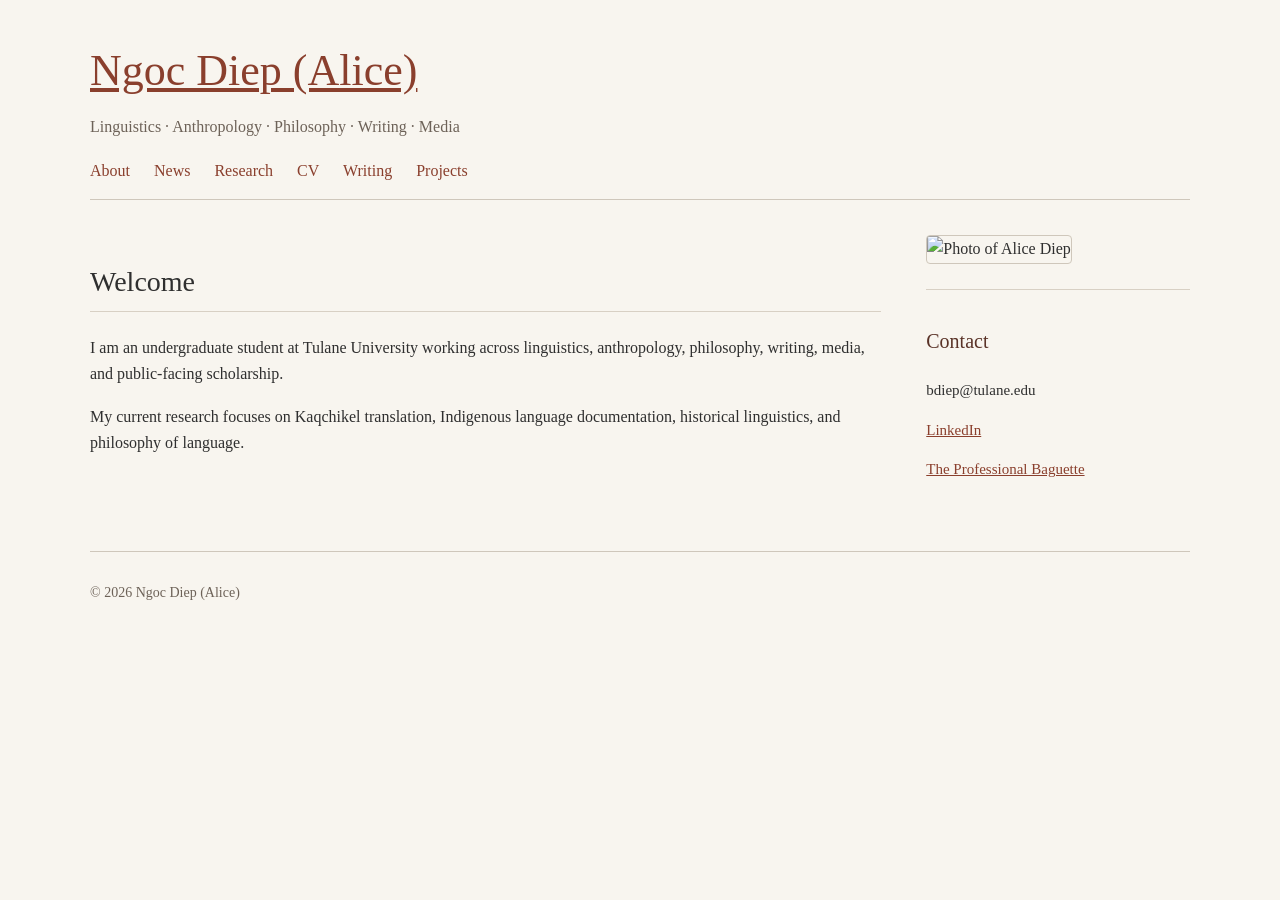
==== about.html @ 6a10789d "Create about.html" ====
<!DOCTYPE html>
<html lang="en">
<head>
  <meta charset="UTF-8" />
  <meta name="viewport" content="width=device-width, initial-scale=1.0" />
  <title>Ngoc Diep (Alice)</title>
  <link rel="stylesheet" href="style.css" />
</head>

<body>
  <div class="container">
    <header>
      <h1><a href="index.html">Ngoc Diep (Alice)</a></h1>
      <p class="subtitle">Linguistics · Anthropology · Philosophy · Writing · Media</p>

      <nav>
        <a href="about.html">About</a>
        <a href="news.html">News</a>
        <a href="research.html">Research</a>
        <a href="cv.html">CV</a>
        <a href="writing.html">Writing</a>
        <a href="projects.html">Projects</a>
      </nav>
    </header>

    <main>
      <section class="content">
        <h2>Welcome</h2>
        <p>
          I am an undergraduate student at Tulane University working across
          linguistics, anthropology, philosophy, writing, media, and public-facing
          scholarship.
        </p>

        <p>
          My current research focuses on Kaqchikel translation, Indigenous language
          documentation, historical linguistics, and philosophy of language.
        </p>
      </section>

      <aside class="sidebar">
        <img src="profile.jpg" alt="Photo of Alice Diep" class="profile-img" />

        <div class="card">
          <h3>Contact</h3>
          <p>bdiep@tulane.edu</p>
          <p><a href="https://linkedin.com/in/alice-ngoc-diep" target="_blank">LinkedIn</a></p>
          <p><a href="https://substack.com/@theprofessionalbaguette" target="_blank">The Professional Baguette</a></p>
        </div>
      </aside>
    </main>

    <footer>
      <p>© 2026 Ngoc Diep (Alice)</p>
    </footer>
  </div>
</body>
</html>
---- style.css ----
body {
  margin: 0;
  font-family: Georgia, "Times New Roman", serif;
  background: #f8f5ef;
  color: #2f2f2f;
  line-height: 1.65;
}

.container {
  max-width: 1100px;
  margin: auto;
  padding: 35px;
}

header {
  border-bottom: 1px solid #cfc7bb;
  margin-bottom: 35px;
}

h1 {
  font-size: 44px;
  font-weight: normal;
  margin: 0;
}

.subtitle {
  color: #6d6258;
  margin-top: 6px;
}

nav {
  margin-top: 18px;
  margin-bottom: 15px;
}

nav a {
  margin-right: 20px;
  text-decoration: none;
  color: #8a3f2d;
}

nav a:hover {
  text-decoration: underline;
}

main {
  display: flex;
  gap: 45px;
}

.content {
  flex: 3;
}

.sidebar {
  flex: 1;
}

section {
  margin-bottom: 38px;
}

h2 {
  font-size: 28px;
  font-weight: normal;
  border-bottom: 1px solid #d8d0c4;
  padding-bottom: 6px;
}

h3 {
  font-size: 20px;
  font-weight: normal;
  color: #5a3328;
}

a {
  color: #8a3f2d;
}

.button {
  display: inline-block;
  padding: 8px 14px;
  border: 1px solid #8a3f2d;
  text-decoration: none;
  border-radius: 3px;
}

.button:hover {
  background: #8a3f2d;
  color: white;
}

.profile-img {
  width: 100%;
  border-radius: 4px;
  border: 1px solid #cfc7bb;
  margin-bottom: 25px;
}

.card {
  border-top: 1px solid #d8d0c4;
  padding-top: 15px;
  margin-bottom: 25px;
  font-size: 15px;
}

.project-tabs {
  margin-bottom: 20px;
}

.project-tabs a {
  display: inline-block;
  margin: 5px 6px 5px 0;
  padding: 6px 10px;
  border: 1px solid #c9b7a9;
  border-radius: 20px;
  text-decoration: none;
  font-size: 14px;
  background: #fffaf4;
}

.project-tabs a:hover {
  background: #eaded3;
}

.project-card {
  background: #fffaf4;
  border: 1px solid #ded2c5;
  padding: 18px;
  margin-bottom: 18px;
  border-radius: 4px;
}

footer {
  border-top: 1px solid #cfc7bb;
  margin-top: 40px;
  padding-top: 15px;
  color: #6d6258;
  font-size: 14px;
}

@media (max-width: 800px) {
  main {
    flex-direction: column;
  }

  h1 {
    font-size: 34px;
  }

  nav a {
    display: inline-block;
    margin-bottom: 8px;
  }
}
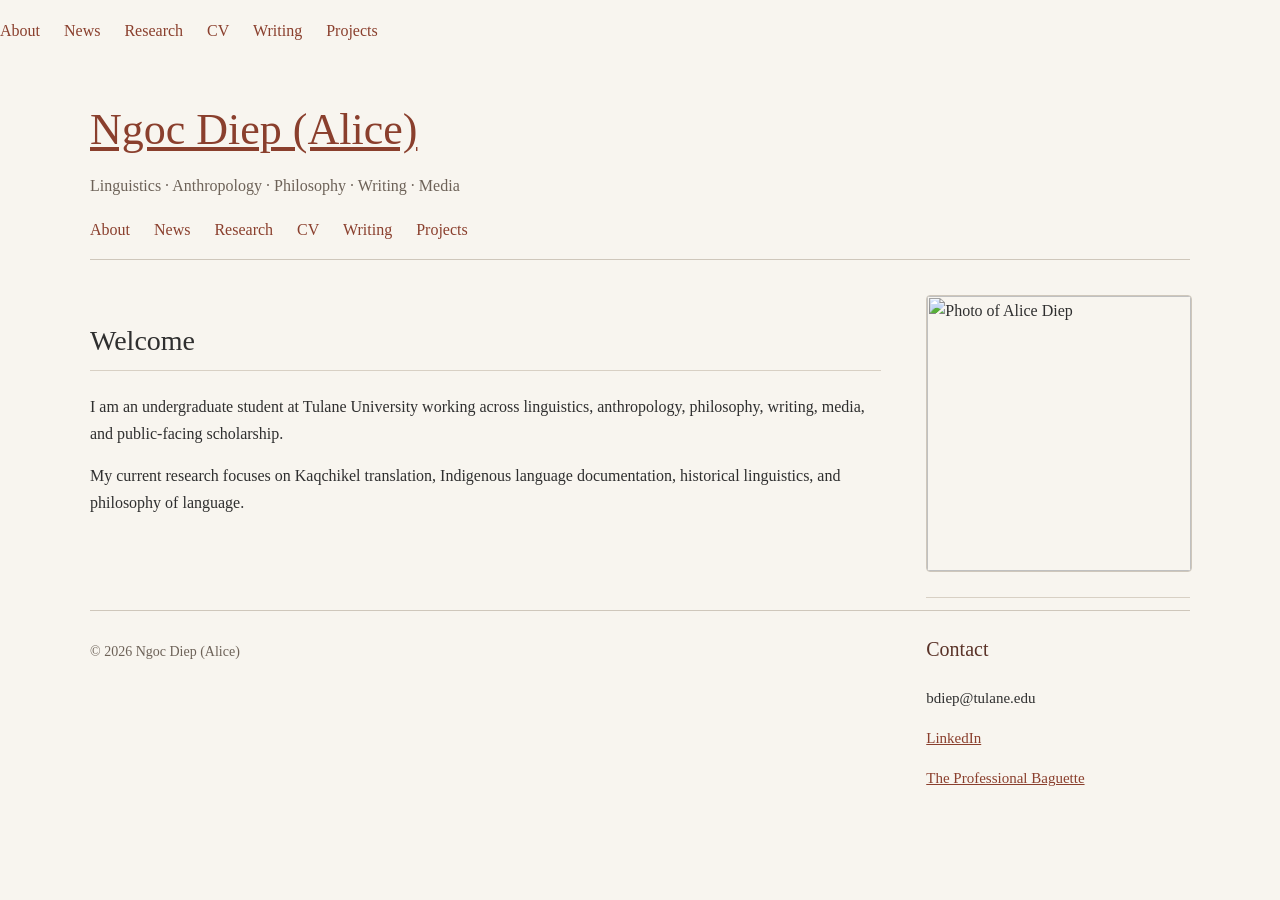
==== commit 475fce5f: "Update about.html" ====
--- a/about.html
+++ b/about.html
@@ -1,3 +1,11 @@
+<nav>
+  <a href="about.html">About</a>
+  <a href="news.html">News</a>
+  <a href="research.html">Research</a>
+  <a href="cv.html">CV</a>
+  <a href="writing.html">Writing</a>
+  <a href="projects.html">Projects</a>
+</nav>
 <!DOCTYPE html>
 <html lang="en">
 <head>
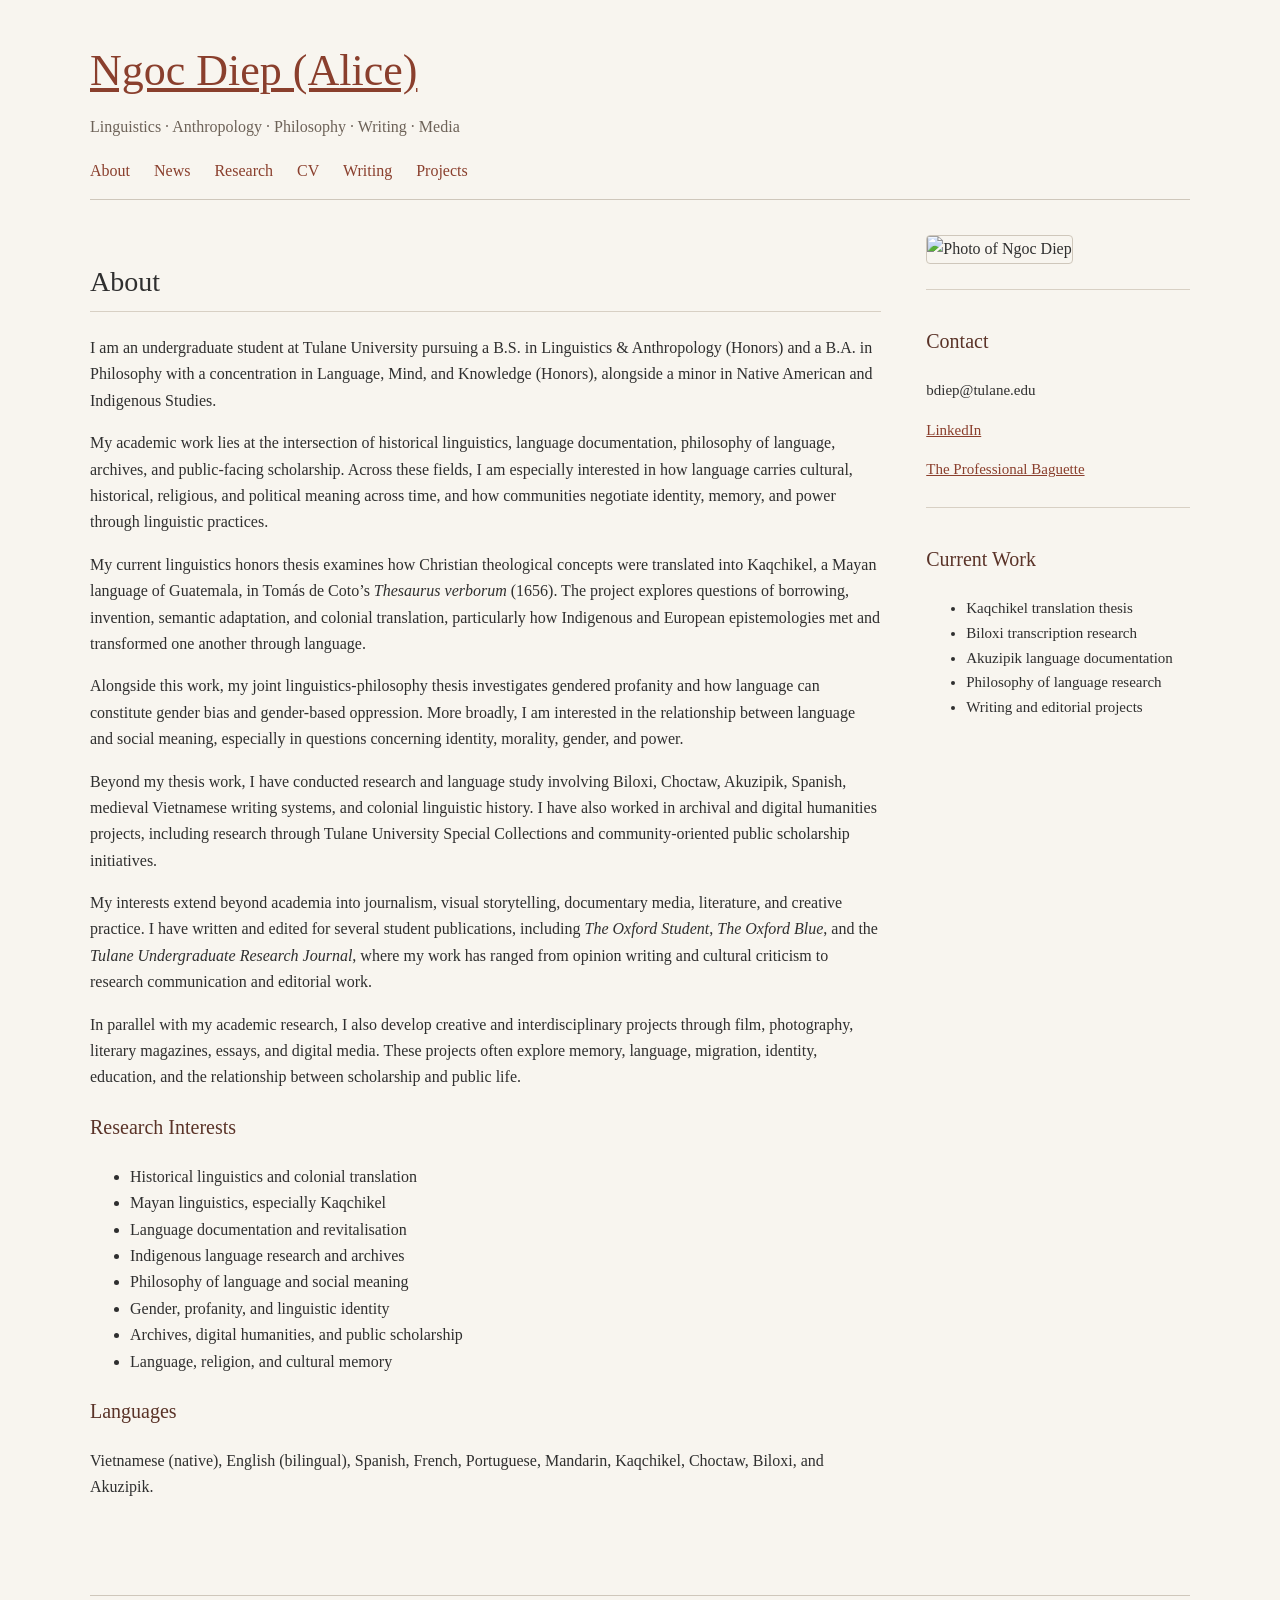
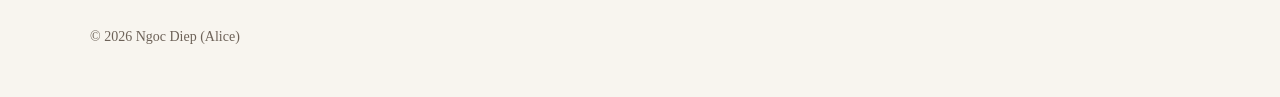
==== commit 36eb0c92: "Update about.html" ====
--- a/about.html
+++ b/about.html
@@ -1,25 +1,21 @@
-<nav>
-  <a href="about.html">About</a>
-  <a href="news.html">News</a>
-  <a href="research.html">Research</a>
-  <a href="cv.html">CV</a>
-  <a href="writing.html">Writing</a>
-  <a href="projects.html">Projects</a>
-</nav>
 <!DOCTYPE html>
 <html lang="en">
 <head>
   <meta charset="UTF-8" />
   <meta name="viewport" content="width=device-width, initial-scale=1.0" />
-  <title>Ngoc Diep (Alice)</title>
+  <title>About | Ngoc Diep (Alice)</title>
   <link rel="stylesheet" href="style.css" />
 </head>
 
 <body>
   <div class="container">
+
     <header>
       <h1><a href="index.html">Ngoc Diep (Alice)</a></h1>
-      <p class="subtitle">Linguistics · Anthropology · Philosophy · Writing · Media</p>
+
+      <p class="subtitle">
+        Linguistics · Anthropology · Philosophy · Writing · Media
+      </p>
 
       <nav>
         <a href="about.html">About</a>
@@ -33,34 +29,135 @@
 
     <main>
       <section class="content">
-        <h2>Welcome</h2>
+
+        <h2>About</h2>
+
         <p>
-          I am an undergraduate student at Tulane University working across
-          linguistics, anthropology, philosophy, writing, media, and public-facing
-          scholarship.
+          I am an undergraduate student at Tulane University pursuing a
+          B.S. in Linguistics & Anthropology (Honors) and a B.A. in
+          Philosophy with a concentration in Language, Mind, and Knowledge
+          (Honors), alongside a minor in Native American and Indigenous Studies.
         </p>
 
         <p>
-          My current research focuses on Kaqchikel translation, Indigenous language
-          documentation, historical linguistics, and philosophy of language.
+          My academic work lies at the intersection of historical linguistics,
+          language documentation, philosophy of language, archives, and public-facing
+          scholarship. Across these fields, I am especially interested in how language
+          carries cultural, historical, religious, and political meaning across time,
+          and how communities negotiate identity, memory, and power through linguistic
+          practices.
         </p>
+
+        <p>
+          My current linguistics honors thesis examines how Christian theological
+          concepts were translated into Kaqchikel, a Mayan language of Guatemala,
+          in Tomás de Coto’s <em>Thesaurus verborum</em> (1656). The project explores
+          questions of borrowing, invention, semantic adaptation, and colonial
+          translation, particularly how Indigenous and European epistemologies met
+          and transformed one another through language.
+        </p>
+
+        <p>
+          Alongside this work, my joint linguistics-philosophy thesis investigates
+          gendered profanity and how language can constitute gender bias and
+          gender-based oppression. More broadly, I am interested in the relationship
+          between language and social meaning, especially in questions concerning
+          identity, morality, gender, and power.
+        </p>
+
+        <p>
+          Beyond my thesis work, I have conducted research and language study involving
+          Biloxi, Choctaw, Akuzipik, Spanish, medieval Vietnamese writing systems,
+          and colonial linguistic history. I have also worked in archival and digital
+          humanities projects, including research through Tulane University Special
+          Collections and community-oriented public scholarship initiatives.
+        </p>
+
+        <p>
+          My interests extend beyond academia into journalism, visual storytelling,
+          documentary media, literature, and creative practice. I have written and
+          edited for several student publications, including <em>The Oxford Student</em>,
+          <em>The Oxford Blue</em>, and the
+          <em>Tulane Undergraduate Research Journal</em>, where my work has ranged
+          from opinion writing and cultural criticism to research communication and
+          editorial work.
+        </p>
+
+        <p>
+          In parallel with my academic research, I also develop creative and
+          interdisciplinary projects through film, photography, literary magazines,
+          essays, and digital media. These projects often explore memory, language,
+          migration, identity, education, and the relationship between scholarship
+          and public life.
+        </p>
+
+        <h3>Research Interests</h3>
+
+        <ul>
+          <li>Historical linguistics and colonial translation</li>
+          <li>Mayan linguistics, especially Kaqchikel</li>
+          <li>Language documentation and revitalisation</li>
+          <li>Indigenous language research and archives</li>
+          <li>Philosophy of language and social meaning</li>
+          <li>Gender, profanity, and linguistic identity</li>
+          <li>Archives, digital humanities, and public scholarship</li>
+          <li>Language, religion, and cultural memory</li>
+        </ul>
+
+        <h3>Languages</h3>
+
+        <p>
+          Vietnamese (native), English (bilingual), Spanish, French, Portuguese,
+          Mandarin, Kaqchikel, Choctaw, Biloxi, and Akuzipik.
+        </p>
+
       </section>
 
       <aside class="sidebar">
-        <img src="profile.jpg" alt="Photo of Alice Diep" class="profile-img" />
+
+        <img src="profile.jpg"
+             alt="Photo of Ngoc Diep"
+             class="profile-img" />
 
         <div class="card">
           <h3>Contact</h3>
+
           <p>bdiep@tulane.edu</p>
-          <p><a href="https://linkedin.com/in/alice-ngoc-diep" target="_blank">LinkedIn</a></p>
-          <p><a href="https://substack.com/@theprofessionalbaguette" target="_blank">The Professional Baguette</a></p>
+
+          <p>
+            <a href="https://linkedin.com/in/alice-ngoc-diep"
+               target="_blank">
+              LinkedIn
+            </a>
+          </p>
+
+          <p>
+            <a href="https://substack.com/@theprofessionalbaguette"
+               target="_blank">
+              The Professional Baguette
+            </a>
+          </p>
         </div>
+
+        <div class="card">
+          <h3>Current Work</h3>
+
+          <ul>
+            <li>Kaqchikel translation thesis</li>
+            <li>Biloxi transcription research</li>
+            <li>Akuzipik language documentation</li>
+            <li>Philosophy of language research</li>
+            <li>Writing and editorial projects</li>
+          </ul>
+        </div>
+
       </aside>
     </main>
 
     <footer>
       <p>© 2026 Ngoc Diep (Alice)</p>
     </footer>
+
   </div>
 </body>
 </html>
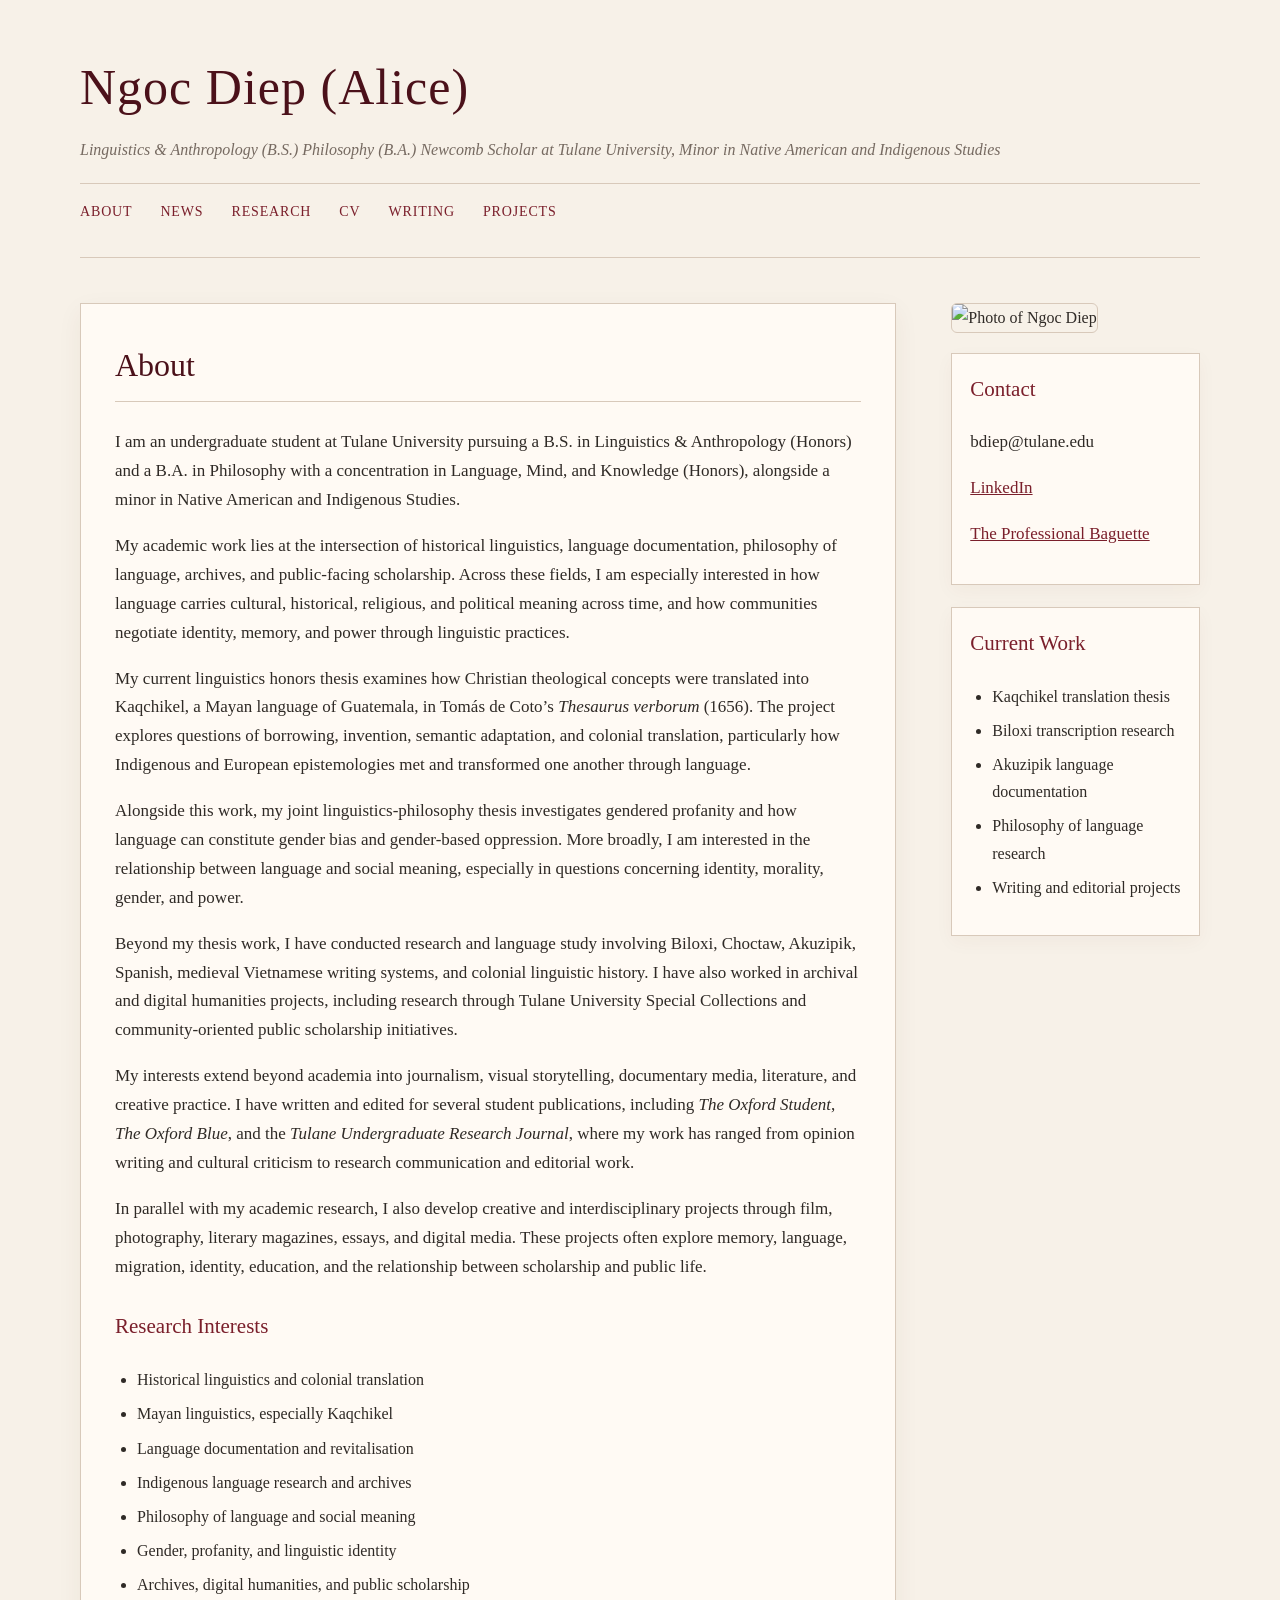
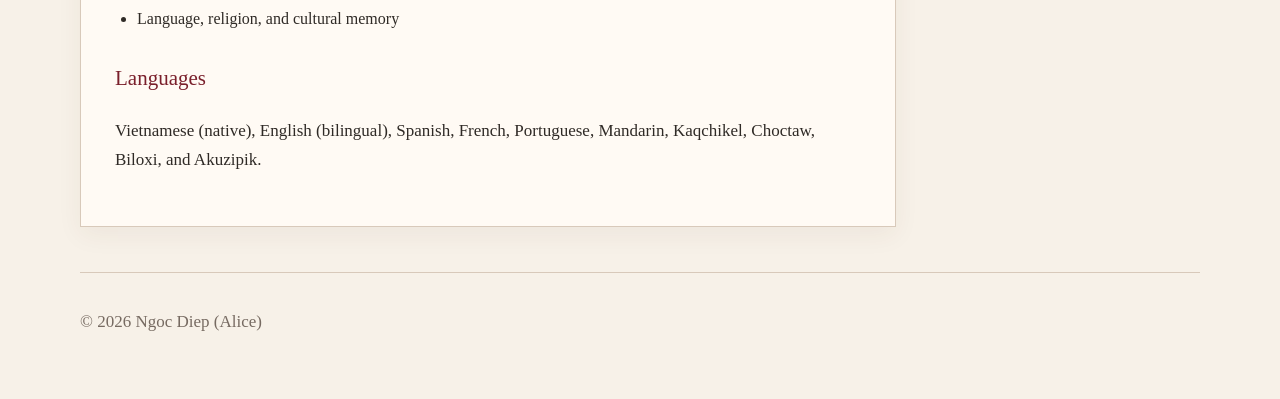
==== commit 3c1acd95: "Update about.html" ====
--- a/about.html
+++ b/about.html
@@ -14,7 +14,7 @@
       <h1><a href="index.html">Ngoc Diep (Alice)</a></h1>
 
       <p class="subtitle">
-        Linguistics · Anthropology · Philosophy · Writing · Media
+        Linguistics & Anthropology (B.S.) Philosophy (B.A.) Newcomb Scholar at Tulane University, Minor in Native American and Indigenous Studies
       </p>
 
       <nav>
--- a/style.css
+++ b/style.css
@@ -1,155 +1,260 @@
+/* Warm academic personal website — burgundy theme */
+
+:root {
+  --bg: #f7f1e8;
+  --paper: #fffaf4;
+  --paper-soft: #fbf3ea;
+  --text: #2f2a26;
+  --muted: #766a61;
+  --border: #d8c9ba;
+
+  --burgundy: #7a1f2b;
+  --burgundy-dark: #4b111a;
+  --burgundy-soft: #a94a56;
+  --gold-soft: #b8945f;
+}
+
+/* Base */
+
 body {
   margin: 0;
   font-family: Georgia, "Times New Roman", serif;
-  background: #f8f5ef;
-  color: #2f2f2f;
-  line-height: 1.65;
+  background: var(--bg);
+  color: var(--text);
+  line-height: 1.7;
 }
 
 .container {
-  max-width: 1100px;
-  margin: auto;
-  padding: 35px;
-}
+  max-width: 1120px;
+  margin: 0 auto;
+  padding: 45px 35px;
+}
+
+/* Header */
 
 header {
-  border-bottom: 1px solid #cfc7bb;
-  margin-bottom: 35px;
+  margin-bottom: 45px;
+  border-bottom: 1px solid var(--border);
+  padding-bottom: 20px;
 }
 
 h1 {
-  font-size: 44px;
+  font-size: 50px;
   font-weight: normal;
-  margin: 0;
+  letter-spacing: 0.02em;
+  margin: 0 0 6px 0;
+}
+
+h1 a {
+  color: var(--burgundy-dark);
+  text-decoration: none;
 }
 
 .subtitle {
-  color: #6d6258;
-  margin-top: 6px;
-}
+  font-size: 16px;
+  color: var(--muted);
+  font-style: italic;
+  margin: 0 0 20px 0;
+}
+
+/* Navigation */
 
 nav {
-  margin-top: 18px;
-  margin-bottom: 15px;
+  margin-top: 20px;
+  padding: 13px 0;
+  border-top: 1px solid var(--border);
 }
 
 nav a {
-  margin-right: 20px;
-  text-decoration: none;
-  color: #8a3f2d;
+  margin-right: 24px;
+  text-decoration: none;
+  color: var(--burgundy);
+  font-size: 14px;
+  letter-spacing: 0.06em;
+  text-transform: uppercase;
 }
 
 nav a:hover {
-  text-decoration: underline;
-}
+  color: var(--burgundy-dark);
+  border-bottom: 1px solid var(--burgundy-dark);
+}
+
+/* Layout */
 
 main {
   display: flex;
-  gap: 45px;
+  gap: 55px;
+  align-items: flex-start;
 }
 
 .content {
   flex: 3;
+  background: var(--paper);
+  border: 1px solid var(--border);
+  padding: 34px;
+  box-shadow: 0 8px 24px rgba(90, 45, 35, 0.06);
 }
 
 .sidebar {
   flex: 1;
 }
 
-section {
-  margin-bottom: 38px;
-}
+/* Typography */
 
 h2 {
-  font-size: 28px;
+  font-size: 32px;
   font-weight: normal;
-  border-bottom: 1px solid #d8d0c4;
-  padding-bottom: 6px;
+  color: var(--burgundy-dark);
+  margin-top: 0;
+  padding-bottom: 8px;
+  border-bottom: 1px solid var(--border);
 }
 
 h3 {
-  font-size: 20px;
+  font-size: 21px;
   font-weight: normal;
-  color: #5a3328;
+  color: var(--burgundy);
+  margin-top: 28px;
+}
+
+p {
+  font-size: 17px;
+}
+
+ul {
+  padding-left: 22px;
+}
+
+li {
+  margin-bottom: 7px;
 }
 
 a {
-  color: #8a3f2d;
-}
+  color: var(--burgundy);
+}
+
+a:hover {
+  color: var(--burgundy-dark);
+}
+
+/* Sidebar */
+
+.profile-img {
+  width: 100%;
+  border-radius: 6px;
+  border: 1px solid var(--border);
+  margin-bottom: 20px;
+}
+
+.card {
+  background: var(--paper);
+  border: 1px solid var(--border);
+  padding: 18px;
+  margin-bottom: 22px;
+  box-shadow: 0 6px 18px rgba(90, 45, 35, 0.04);
+}
+
+.card h3 {
+  margin-top: 0;
+}
+
+/* Buttons */
 
 .button {
   display: inline-block;
-  padding: 8px 14px;
-  border: 1px solid #8a3f2d;
+  padding: 9px 15px;
+  border: 1px solid var(--burgundy);
+  color: var(--burgundy);
   text-decoration: none;
   border-radius: 3px;
+  background: transparent;
 }
 
 .button:hover {
-  background: #8a3f2d;
+  background: var(--burgundy);
   color: white;
 }
 
-.profile-img {
-  width: 100%;
-  border-radius: 4px;
-  border: 1px solid #cfc7bb;
-  margin-bottom: 25px;
-}
-
-.card {
-  border-top: 1px solid #d8d0c4;
-  padding-top: 15px;
-  margin-bottom: 25px;
-  font-size: 15px;
-}
-
-.project-tabs {
-  margin-bottom: 20px;
-}
-
-.project-tabs a {
-  display: inline-block;
-  margin: 5px 6px 5px 0;
-  padding: 6px 10px;
-  border: 1px solid #c9b7a9;
-  border-radius: 20px;
-  text-decoration: none;
+/* News */
+
+.news-item {
+  border-left: 3px solid var(--burgundy-soft);
+  padding-left: 16px;
+  margin-bottom: 22px;
+}
+
+.news-date {
+  color: var(--muted);
   font-size: 14px;
-  background: #fffaf4;
-}
-
-.project-tabs a:hover {
-  background: #eaded3;
+  font-style: italic;
+}
+
+/* Projects */
+
+.project-grid {
+  display: grid;
+  grid-template-columns: 1fr;
+  gap: 18px;
 }
 
 .project-card {
-  background: #fffaf4;
-  border: 1px solid #ded2c5;
-  padding: 18px;
-  margin-bottom: 18px;
-  border-radius: 4px;
-}
+  display: block;
+  text-decoration: none;
+  color: inherit;
+  background: var(--paper-soft);
+  border: 1px solid var(--border);
+  padding: 20px;
+  border-radius: 5px;
+  transition: 0.2s ease;
+}
+
+.project-card:hover {
+  background: #f0e1d7;
+  transform: translateY(-2px);
+}
+
+.project-card h3 {
+  margin-top: 0;
+}
+
+/* Writing links */
+
+.link-list li {
+  margin-bottom: 12px;
+}
+
+/* Footer */
 
 footer {
-  border-top: 1px solid #cfc7bb;
-  margin-top: 40px;
-  padding-top: 15px;
-  color: #6d6258;
+  margin-top: 45px;
+  padding-top: 18px;
+  border-top: 1px solid var(--border);
+  color: var(--muted);
   font-size: 14px;
 }
 
+/* Mobile */
+
 @media (max-width: 800px) {
+  .container {
+    padding: 28px 20px;
+  }
+
   main {
     flex-direction: column;
   }
 
   h1 {
-    font-size: 34px;
+    font-size: 36px;
   }
 
   nav a {
     display: inline-block;
     margin-bottom: 8px;
-  }
-}
+    margin-right: 14px;
+  }
+
+  .content {
+    padding: 24px;
+  }
+}
